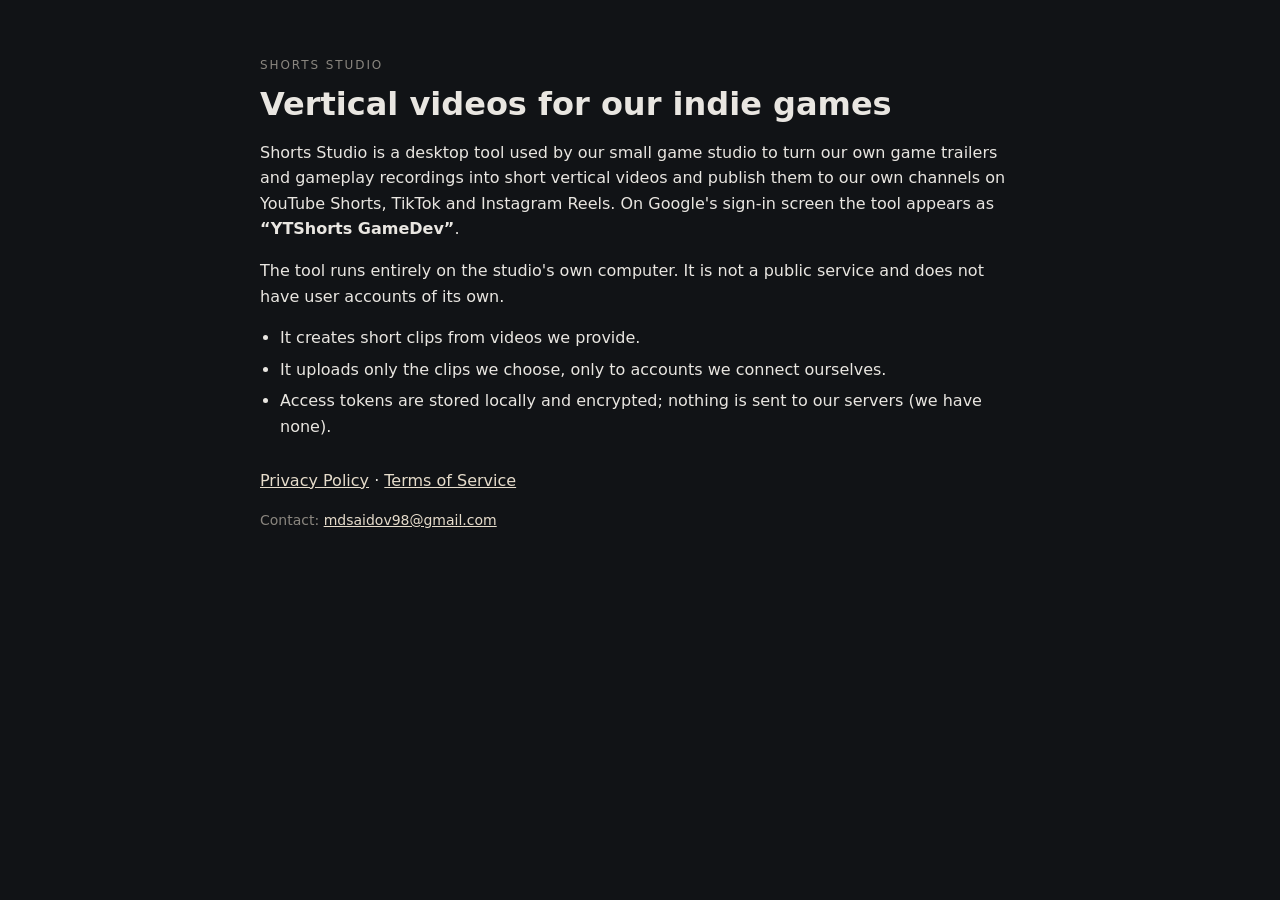
==== index.html @ bfd766e7 "Add files via upload" ====
<!doctype html>
<html lang="en">
<head>
  <meta charset="utf-8">
  <meta name="viewport" content="width=device-width, initial-scale=1">
  <title>Shorts Studio</title>
  <link rel="stylesheet" href="style.css">
</head>
<body>
  <main>
    <p class="eyebrow">Shorts Studio</p>
    <h1>Vertical videos for our indie games</h1>
    <p>Shorts Studio is a desktop tool used by our small game studio to turn our own game trailers and gameplay
      recordings into short vertical videos and publish them to our own channels on YouTube Shorts, TikTok and
      Instagram Reels. On Google's sign-in screen the tool appears as <b>“YTShorts GameDev”</b>.</p>
    <p>The tool runs entirely on the studio's own computer. It is not a public service and does not have user
      accounts of its own.</p>
    <ul>
      <li>It creates short clips from videos we provide.</li>
      <li>It uploads only the clips we choose, only to accounts we connect ourselves.</li>
      <li>Access tokens are stored locally and encrypted; nothing is sent to our servers (we have none).</li>
    </ul>
    <p class="links"><a href="privacy.html">Privacy Policy</a> · <a href="terms.html">Terms of Service</a></p>
    <p class="dim">Contact: <a href="mailto:mdsaidov98@gmail.com">mdsaidov98@gmail.com</a></p>
  </main>
</body>
</html>
---- style.css ----
body { margin: 0; background: #111316; color: #e9e6e1; font: 16px/1.6 "Segoe UI", system-ui, sans-serif; }
main { max-width: 760px; margin: 0 auto; padding: 56px 24px 80px; }
h1 { font-size: 32px; line-height: 1.2; margin: 0 0 12px; font-weight: 600; }
h2 { font-size: 19px; margin: 34px 0 8px; font-weight: 600; }
a { color: #e6dccb; }
.eyebrow { text-transform: uppercase; letter-spacing: .16em; font-size: 12px; color: #8a867f; margin: 0 0 10px; }
.eyebrow a { color: inherit; text-decoration: none; }
.dim { color: #8a867f; font-size: 14px; }
.links { margin-top: 28px; }
code { background: rgba(255,255,255,.07); padding: 1px 6px; border-radius: 5px; font-size: 14px; }
ul { padding-left: 20px; }
li { margin: 6px 0; }
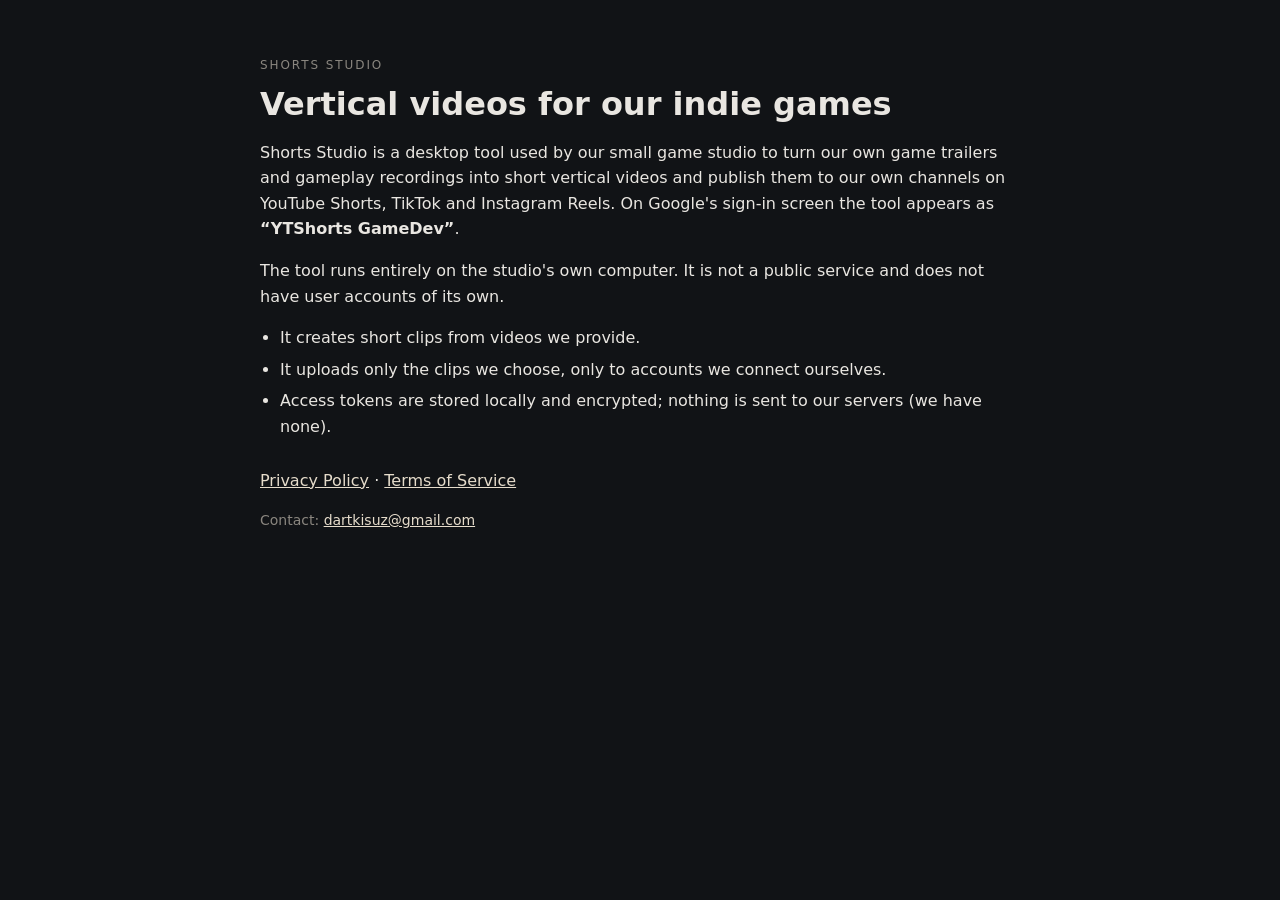
==== commit 7a97d7d3: "Update contact email in index.html" ====
--- a/index.html
+++ b/index.html
@@ -21,7 +21,7 @@
       <li>Access tokens are stored locally and encrypted; nothing is sent to our servers (we have none).</li>
     </ul>
     <p class="links"><a href="privacy.html">Privacy Policy</a> · <a href="terms.html">Terms of Service</a></p>
-    <p class="dim">Contact: <a href="mailto:mdsaidov98@gmail.com">mdsaidov98@gmail.com</a></p>
+    <p class="dim">Contact: <a href="mailto:dartkisuz@gmail.com">dartkisuz@gmail.com</a></p>
   </main>
 </body>
 </html>
